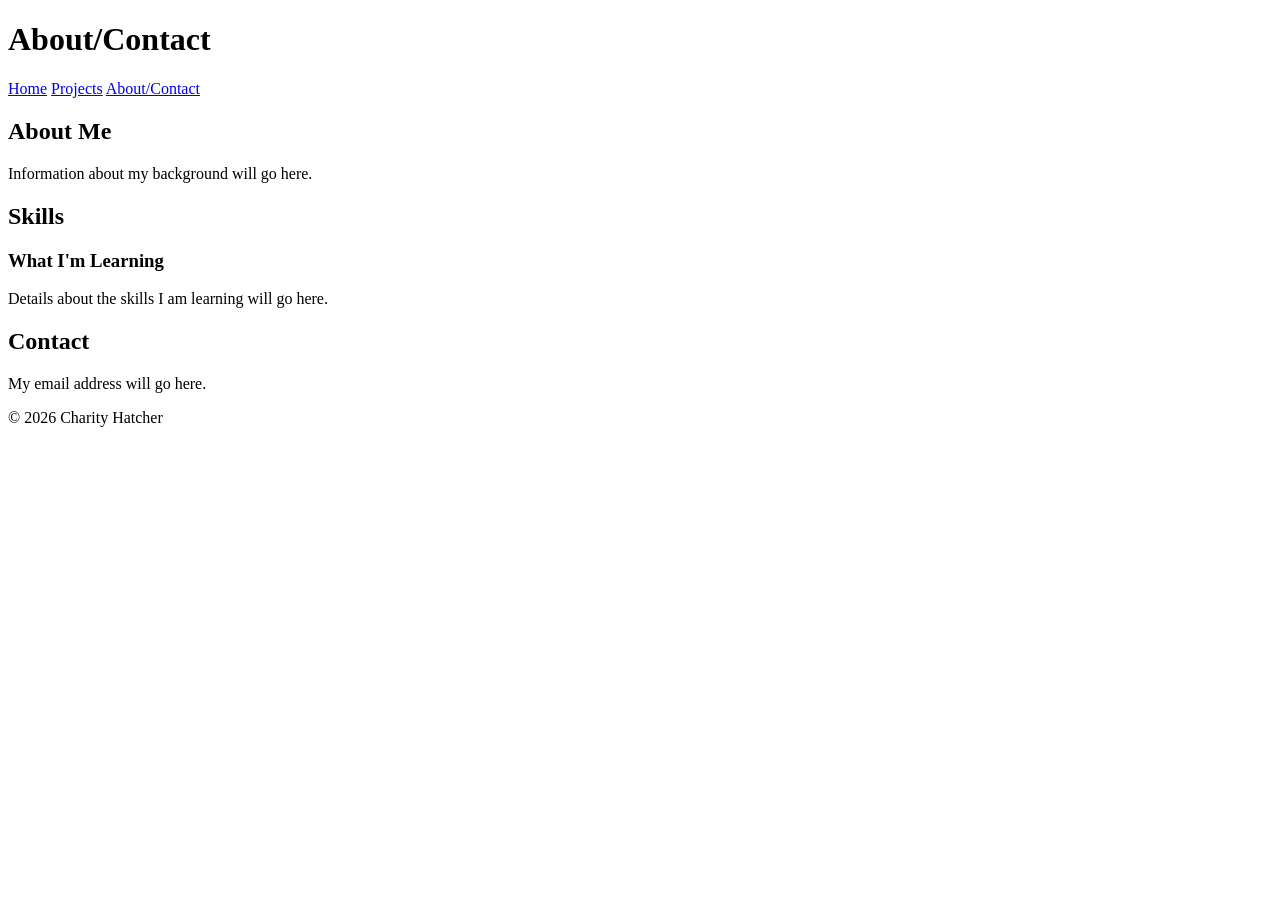
==== about.html @ 1dafce7b "Add files via upload" ====
<!DOCTYPE html>
<html lang="en">
<head>
    <meta charset="UTF-8">
    <meta name="viewport" content="width=device-width, initial-scale=1.0">
    <title>About/Contact | Charity's Portfolio</title>
</head>
<body>
   <header>
    <h1>About/Contact</h1>
    <nav>
        <a href="index.html">Home</a>
        <a href="projects.html">Projects</a>
        <a href="about.html">About/Contact</a>
    </nav>
   </header>
   <main>
    <section>
        <h2>About Me</h2>
        <p>Information about my background will go here.</p>
    </section>
    <section>
        <h2>Skills</h2>
        <h3>What I'm Learning</h3>
        <p>Details about the skills I am learning will go here.</p>
    </section>
    <section>
        <h2>Contact</h2>
        <p>My email address will go here.</p>
    </section>
   </main>
   <footer>
    <p>&copy; 2026 Charity Hatcher</p>
   </footer>
</body>
</html>
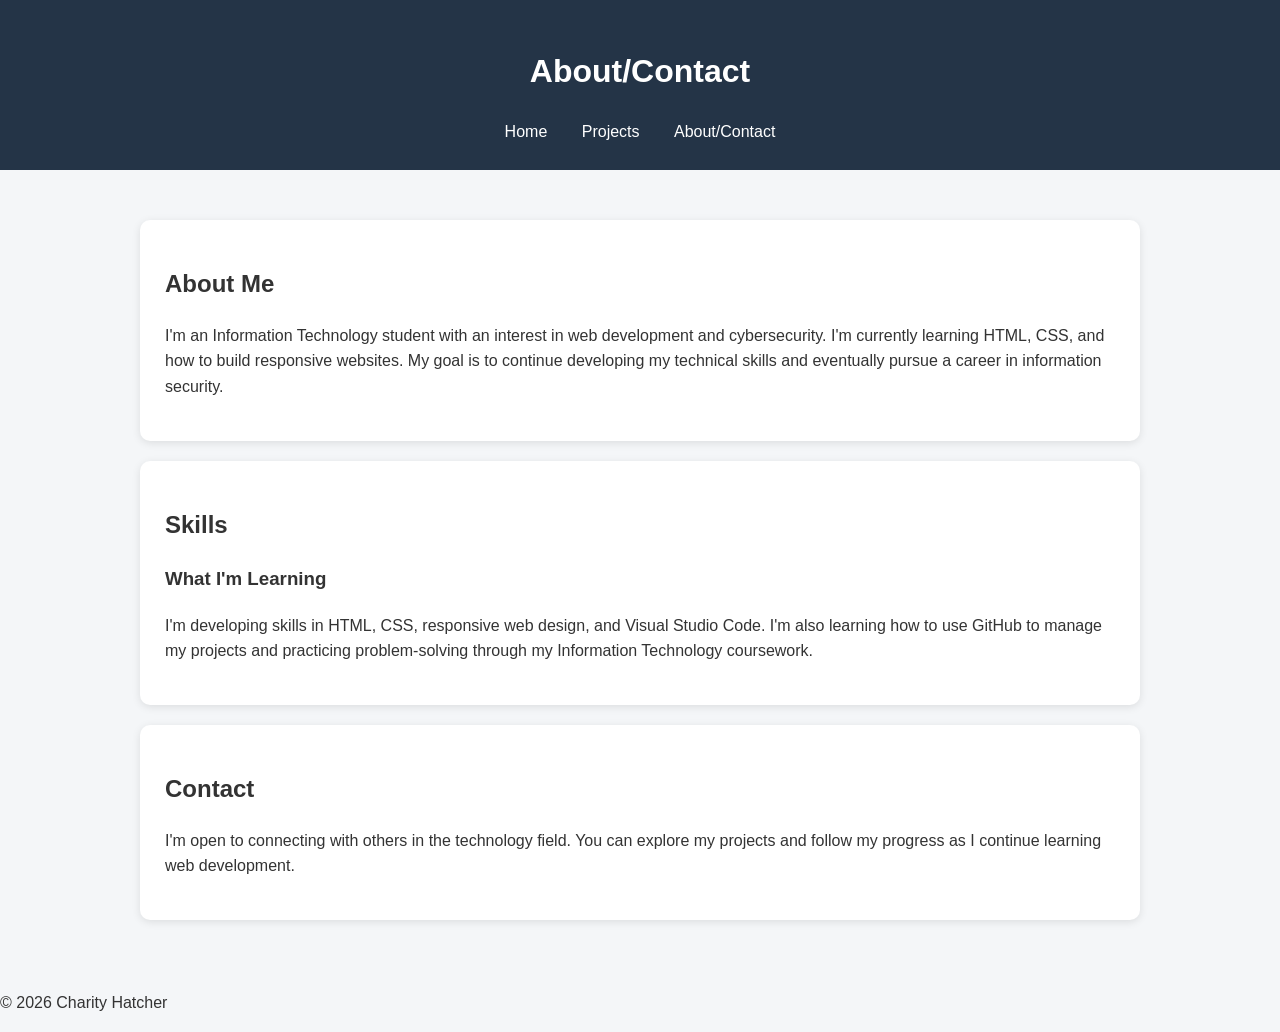
==== commit 902d85b6: "Update portfolio content and add CSS styling" ====
--- a/about.html
+++ b/about.html
@@ -4,6 +4,7 @@
     <meta charset="UTF-8">
     <meta name="viewport" content="width=device-width, initial-scale=1.0">
     <title>About/Contact | Charity's Portfolio</title>
+     <link rel="stylesheet" href="style.css">
 </head>
 <body>
    <header>
@@ -17,16 +18,16 @@
    <main>
     <section>
         <h2>About Me</h2>
-        <p>Information about my background will go here.</p>
+        <p>I'm an Information Technology student with an interest in web development and cybersecurity. I'm currently learning HTML, CSS, and how to build responsive websites. My goal is to continue developing my technical skills and eventually pursue a career in information security.</p>
     </section>
     <section>
         <h2>Skills</h2>
         <h3>What I'm Learning</h3>
-        <p>Details about the skills I am learning will go here.</p>
+        <p>I'm developing skills in HTML, CSS, responsive web design, and Visual Studio Code. I'm also learning how to use GitHub to manage my projects and practicing problem-solving through my Information Technology coursework.</p>
     </section>
     <section>
         <h2>Contact</h2>
-        <p>My email address will go here.</p>
+        <p>I'm open to connecting with others in the technology field. You can explore my projects and follow my progress as I continue learning web development.</p>
     </section>
    </main>
    <footer>
--- a/style.css
+++ b/style.css
@@ -0,0 +1,48 @@
+/* General Page Styling */
+body {
+    font-family: Arial, sans-serif;
+    margin: 0;
+    padding: 0;
+    background-color: #f4f6f8;
+    color: #333;
+    line-height: 1.6;
+}
+
+/* Header */
+header {
+    background-color: #243447;
+    color: white;
+    padding: 25px;
+    text-align: center;
+}
+
+/* Navigation */
+nav {
+    margin-top: 15px;
+}
+
+nav a {
+    color: white;
+    text-decoration: none;
+    margin: 0 15px;
+}
+
+nav a:hover {
+    text-decoration: underline;
+}
+
+/* Main Content */
+main {
+    max-width: 1000px;
+    margin: 30px auto;
+    padding: 20px;
+}
+
+/* Sections */
+section {
+    background-color: white;
+    padding: 25px;
+    margin-bottom: 20px;
+    border-radius: 10px;
+    box-shadow: 0 2px 8px rgba(0, 0, 0, 0.1);
+}
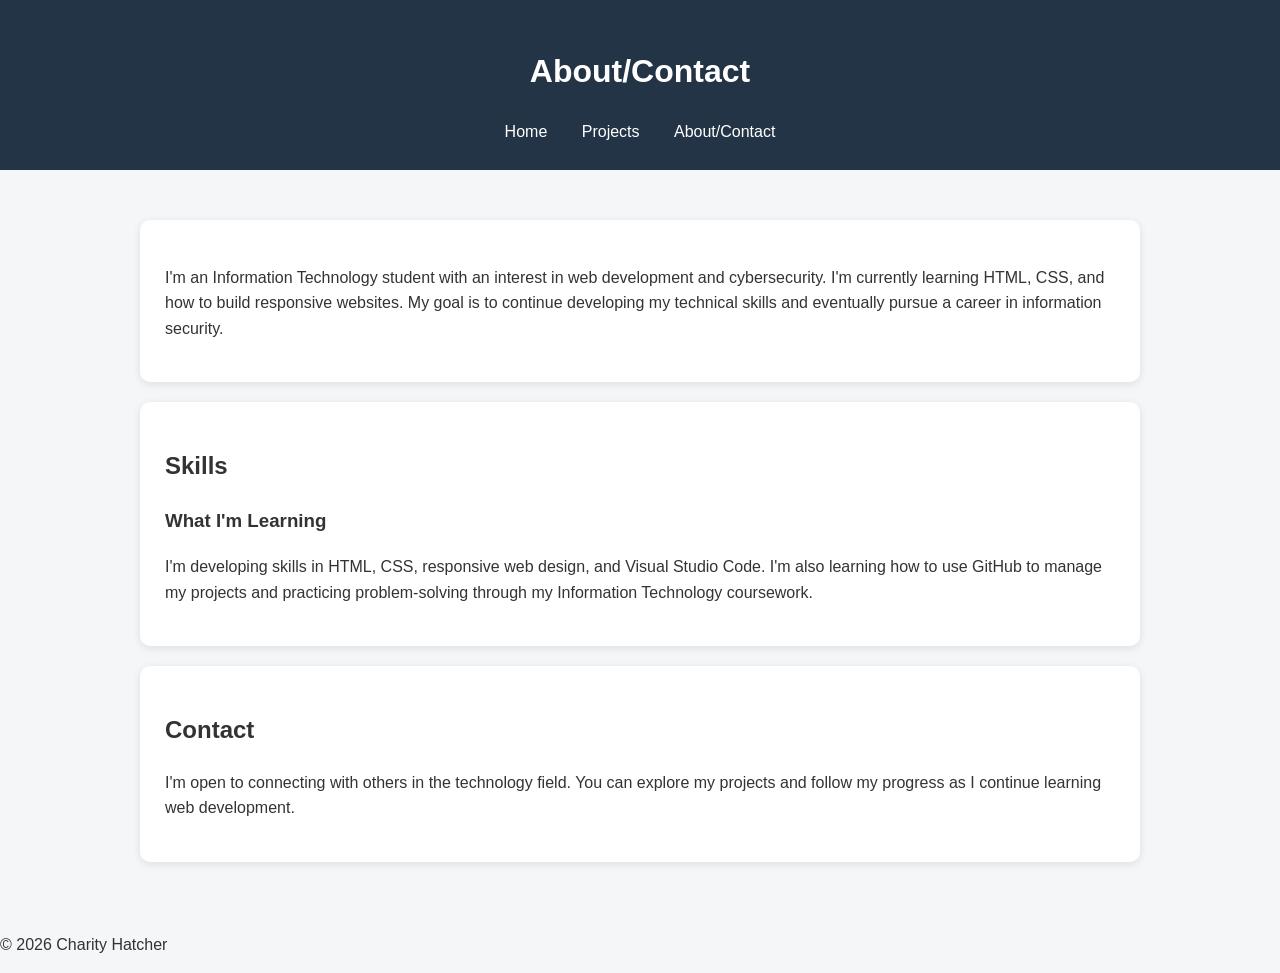
==== commit ab62289b: "Empty heading error test" ====
--- a/about.html
+++ b/about.html
@@ -17,7 +17,7 @@
    </header>
    <main>
     <section>
-        <h2>About Me</h2>
+        <h2></h2>
         <p>I'm an Information Technology student with an interest in web development and cybersecurity. I'm currently learning HTML, CSS, and how to build responsive websites. My goal is to continue developing my technical skills and eventually pursue a career in information security.</p>
     </section>
     <section>
--- a/style.css
+++ b/style.css
@@ -45,4 +45,13 @@
     margin-bottom: 20px;
     border-radius: 10px;
     box-shadow: 0 2px 8px rgba(0, 0, 0, 0.1);
+}
+/* Image Styling */
+img {
+    display: block;
+    width: 100%;
+    max-width: 450px;
+    height: auto;
+    margin: 20px auto;
+    border-radius: 10px;
 }
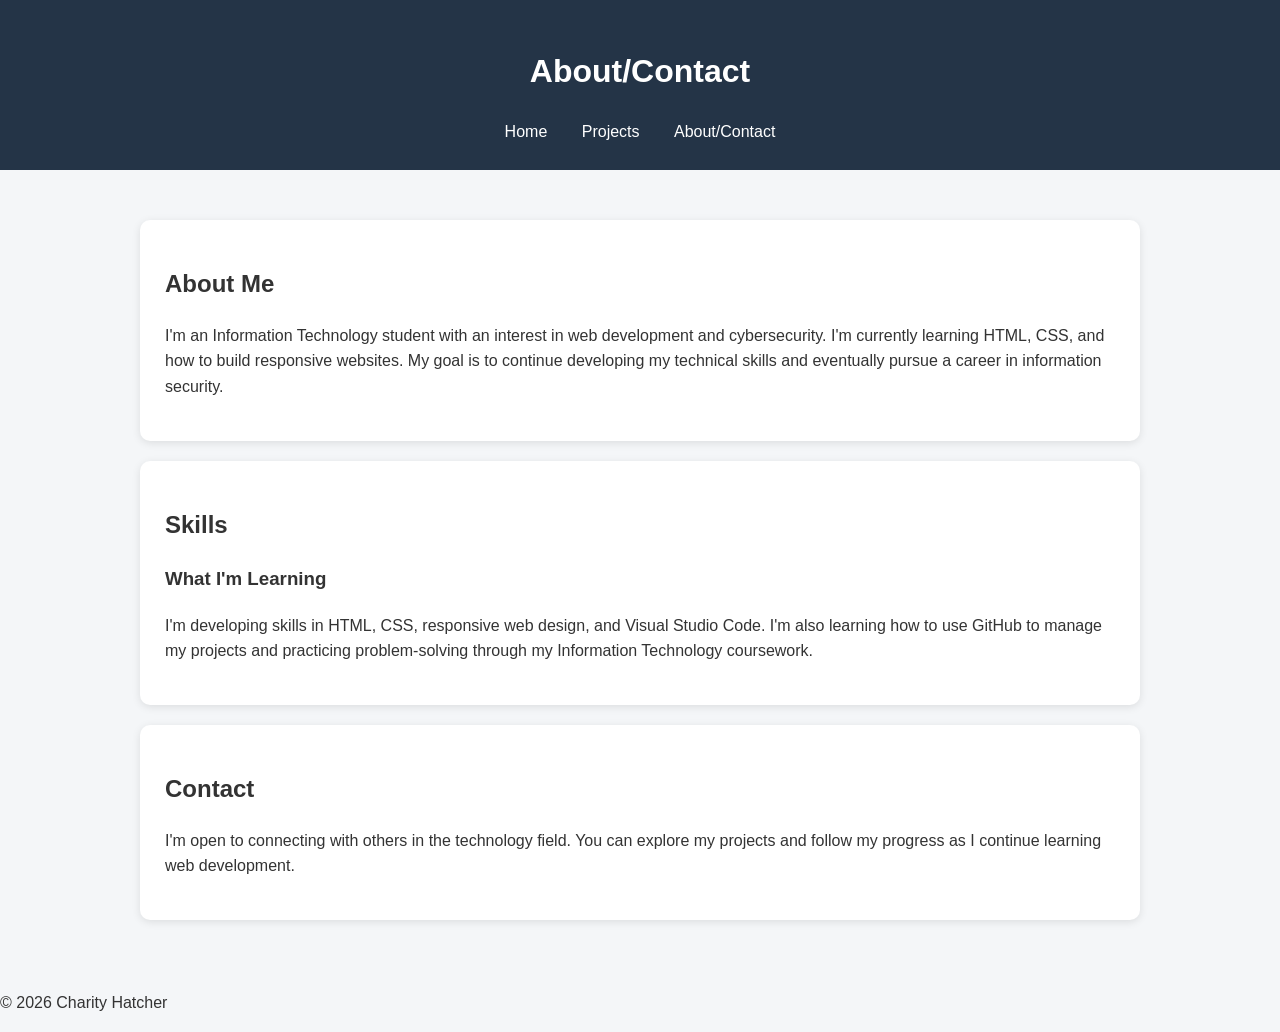
==== commit 47abde35: "Fixing empty heading error" ====
--- a/about.html
+++ b/about.html
@@ -17,7 +17,7 @@
    </header>
    <main>
     <section>
-        <h2></h2>
+        <h2>About Me</h2>
         <p>I'm an Information Technology student with an interest in web development and cybersecurity. I'm currently learning HTML, CSS, and how to build responsive websites. My goal is to continue developing my technical skills and eventually pursue a career in information security.</p>
     </section>
     <section>
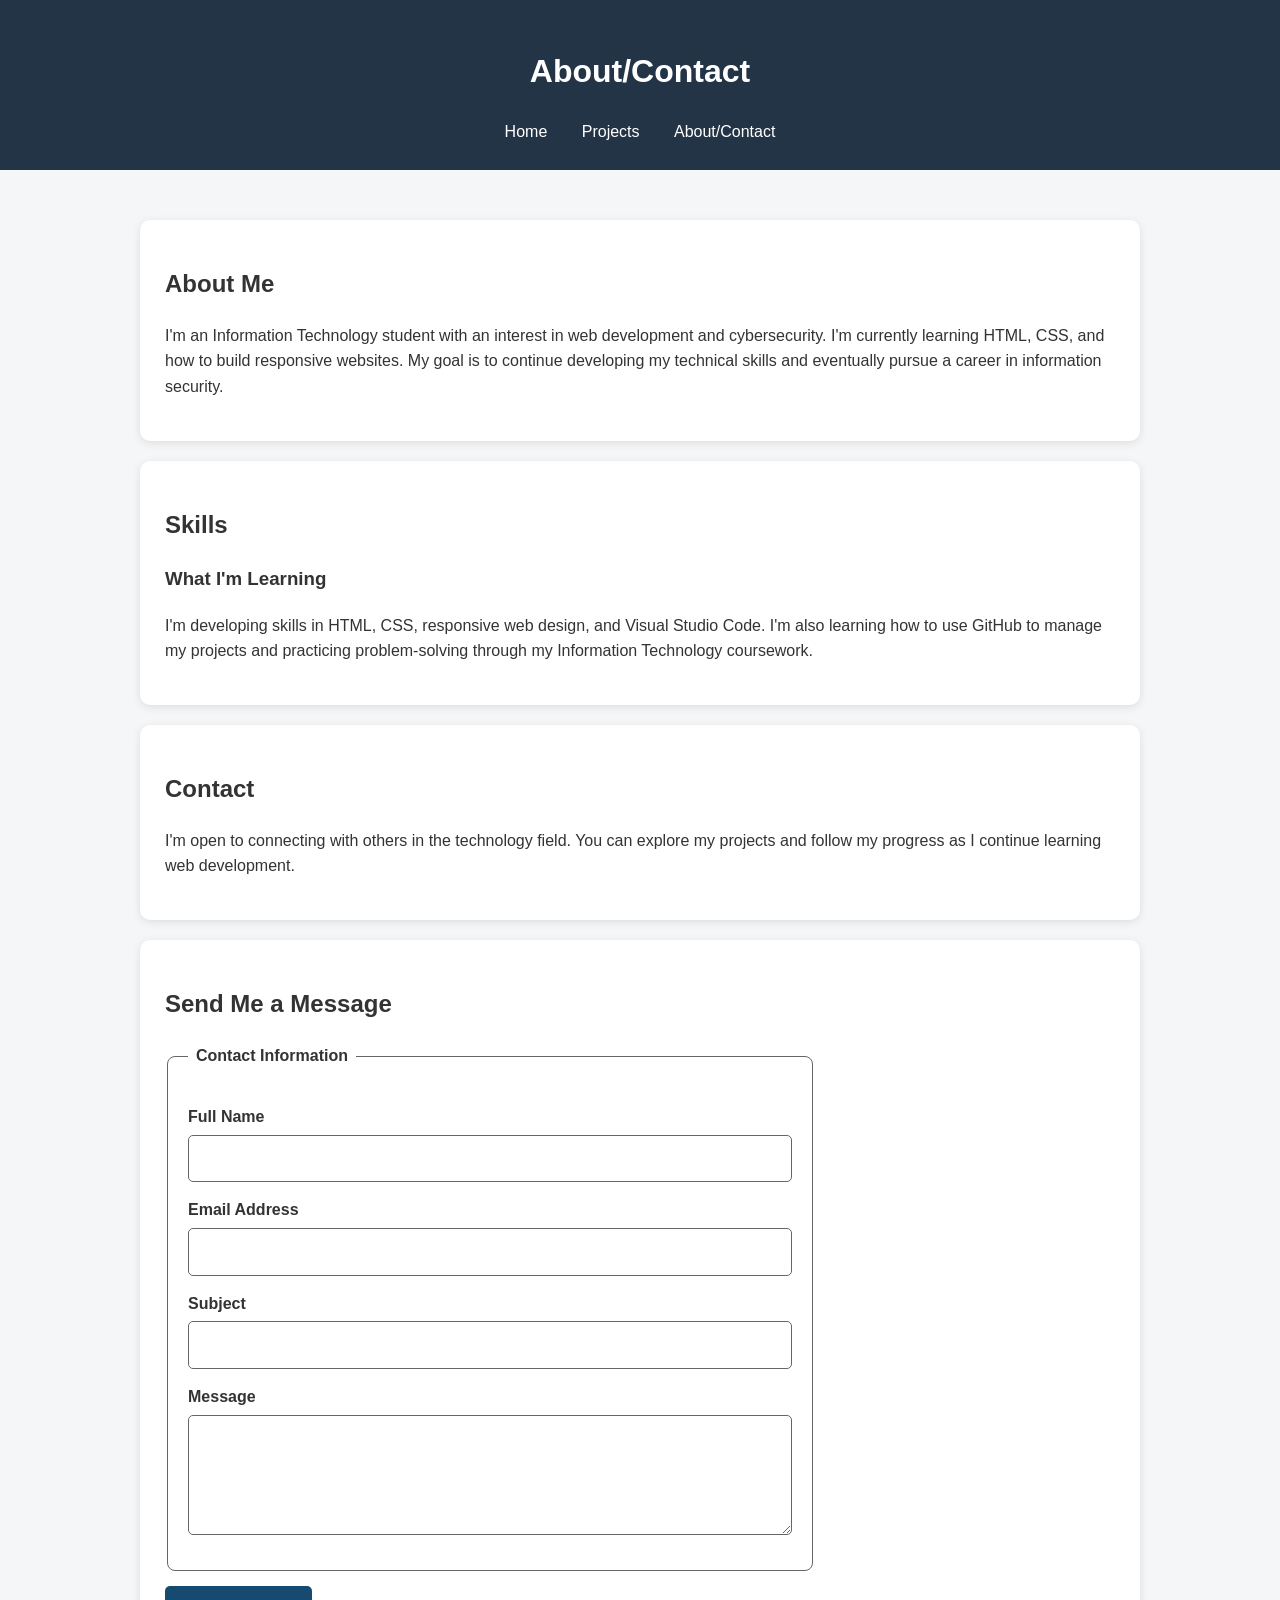
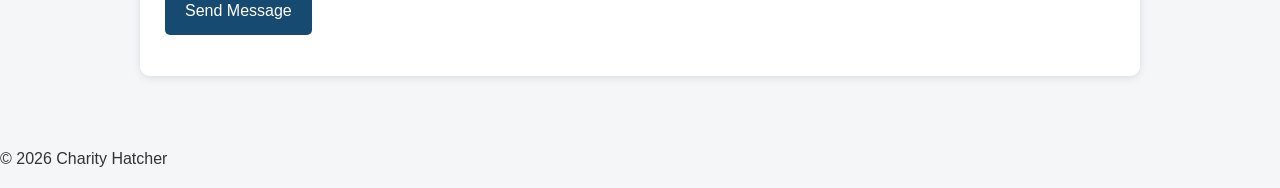
==== commit 10399331: "Add files via upload" ====
--- a/about.html
+++ b/about.html
@@ -29,9 +29,89 @@
         <h2>Contact</h2>
         <p>I'm open to connecting with others in the technology field. You can explore my projects and follow my progress as I continue learning web development.</p>
     </section>
+
+<section>
+  <h2>Send Me a Message</h2>
+
+  <form id="contact-form" novalidate>
+    <fieldset>
+      <legend>Contact Information</legend>
+
+      <label for="name">Full Name</label>
+      <input type="text" id="name" name="name"
+             required aria-describedby="name-error">
+      <p id="name-error" class="error"></p>
+
+      <label for="email">Email Address</label>
+      <input type="email" id="email" name="email"
+             required aria-describedby="email-error">
+      <p id="email-error" class="error"></p>
+
+      <label for="subject">Subject</label>
+      <input type="text" id="subject" name="subject"
+             required aria-describedby="subject-error">
+      <p id="subject-error" class="error"></p>
+
+      <label for="message">Message</label>
+      <textarea id="message" name="message"
+                required aria-describedby="message-error"></textarea>
+      <p id="message-error" class="error"></p>
+    </fieldset>
+
+    <button type="submit">Send Message</button>
+    <p id="form-status" role="status" aria-live="polite"></p>
+  </form>
+</section>
+
    </main>
    <footer>
     <p>&copy; 2026 Charity Hatcher</p>
    </footer>
+
+<script>
+  const form = document.getElementById("contact-form");
+  const fields = ["name", "email", "subject", "message"];
+
+  form.addEventListener("submit", function(event) {
+    event.preventDefault();
+    let hasErrors = false;
+    let firstInvalid = null;
+
+    fields.forEach(function(fieldName) {
+      const field = document.getElementById(fieldName);
+      const error = document.getElementById(fieldName + "-error");
+      const value = field.value.trim();
+      let message = "";
+
+      if (!value) {
+        message = "Please complete this field.";
+      } else if (
+        fieldName === "email" &&
+        !/^[^\s@]+@[^\s@]+\.[^\s@]+$/.test(value)
+      ) {
+        message = "Please enter a valid email address.";
+      }
+
+      error.textContent = message;
+      field.setAttribute("aria-invalid", message ? "true" : "false");
+
+      if (message) {
+        hasErrors = true;
+        if (!firstInvalid) firstInvalid = field;
+      }
+    });
+
+    const status = document.getElementById("form-status");
+
+    if (hasErrors) {
+      status.textContent = "Please correct the errors in the form.";
+      firstInvalid.focus();
+    } else {
+      status.textContent =
+        "Form validated successfully. This demo does not send messages.";
+    }
+  });
+</script>
+
 </body>
 </html>
--- a/style.css
+++ b/style.css
@@ -54,4 +54,83 @@
     height: auto;
     margin: 20px auto;
     border-radius: 10px;
-}+}
+
+/* Contact Form Styling */
+
+#contact-form {
+  max-width: 650px;
+  margin-top: 20px;
+}
+
+#contact-form fieldset {
+  border: 1px solid #666;
+  border-radius: 8px;
+  padding: 20px;
+}
+
+#contact-form legend {
+  font-weight: bold;
+  padding: 0 8px;
+}
+
+#contact-form label {
+  display: block;
+  font-weight: bold;
+  margin-top: 15px;
+  margin-bottom: 5px;
+}
+
+#contact-form input,
+#contact-form textarea {
+  display: block;
+  box-sizing: border-box;
+  width: 100%;
+  padding: 10px;
+  border: 1px solid #666;
+  border-radius: 5px;
+  font: inherit;
+  background-color: #fff;
+  color: #222;
+}
+
+#contact-form textarea {
+  min-height: 120px;
+}
+
+#contact-form button {
+  margin-top: 15px;
+  padding: 12px 20px;
+  background-color: #174a70;
+  color: #fff;
+  border: none;
+  border-radius: 5px;
+  font: inherit;
+  cursor: pointer;
+}
+
+#contact-form button:hover {
+  background-color: #103550;
+}
+
+#contact-form input:focus-visible,
+#contact-form textarea:focus-visible,
+#contact-form button:focus-visible {
+  outline: 3px solid #b45309;
+  outline-offset: 3px;
+}
+
+#contact-form .error {
+  color: #a11616;
+  margin-top: 5px;
+  font-size: 0.95rem;
+}
+
+#contact-form [aria-invalid="true"] {
+  border: 2px solid #a11616;
+}
+
+#form-status {
+  margin-top: 15px;
+  font-weight: bold;
+}
